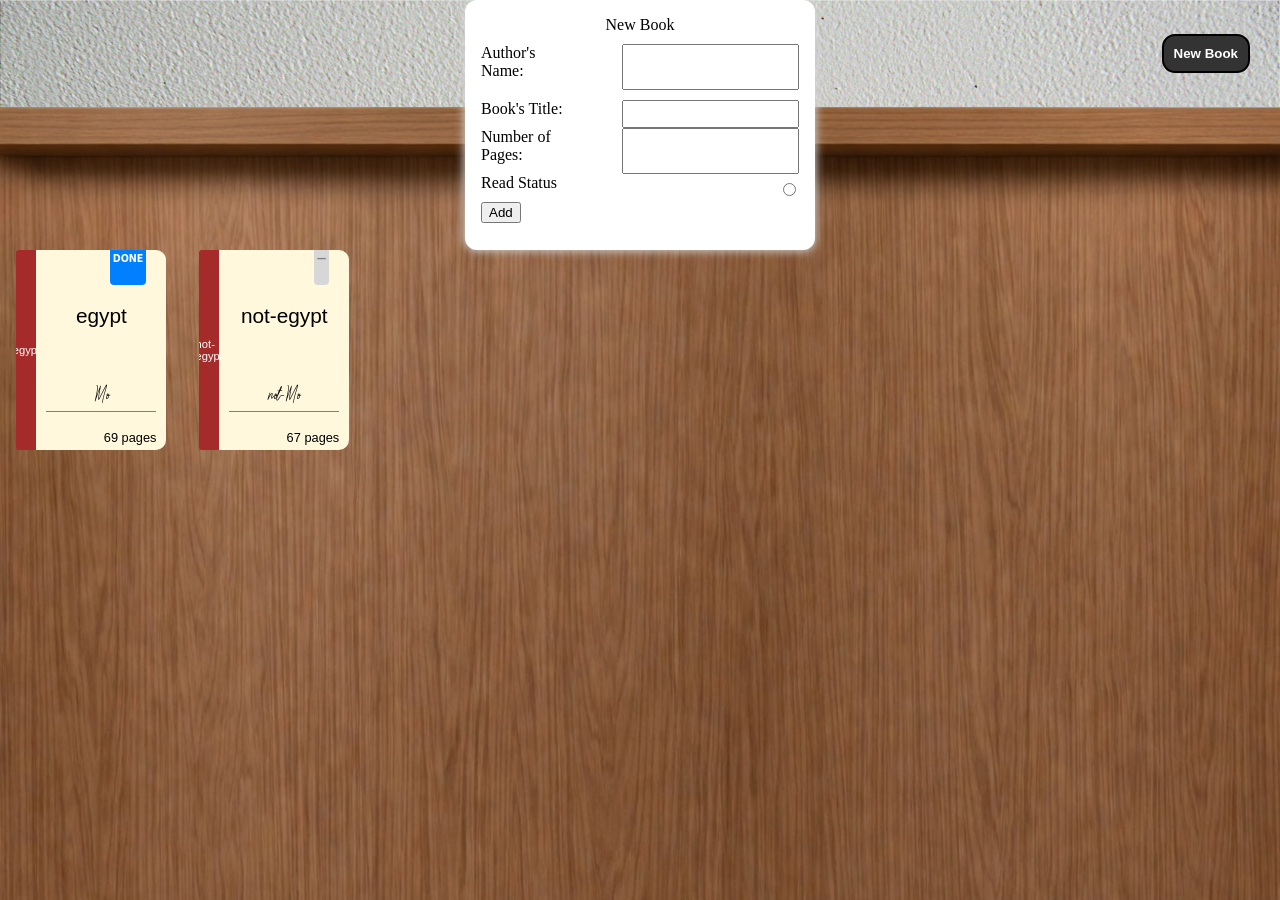
==== index.html @ a5dc8e8d "Add sumbit button" ====
<!DOCTYPE html>
<html lang="en">
<head>
    <meta charset="UTF-8">
    <meta name="viewport" content="width=device-width, initial-scale=1.0">
    <title>Library</title>
    <link rel="stylesheet" href="./style.css">
    <script src="./javascript.js" defer></script>
</head>
<body>
    <div class="container">
        <div class="header-container">
            <div class="cardboard">
                <h1 class="title">My library</h1>
            </div>
            <button class="add" type="button">New Book</button>
        </div>
        <div class="shelf-container"></div>
        <dialog class="dialog">
            <p>New Book</p>
            <form action="#" name="book" method="get">
                <div class="authorDialog">
                    <label for="author">Author's Name:</label>
                    <input type="text" name="book" id="author">
                </div>
                <div class="bookDialog">
                    <label for="title">Book's Title:</label>
                    <input type="text" name="book" id="title">
                </div>
                <div class="numberDialog">
                    <label for="number">Number of Pages:</label>
                    <input type="number" name="book" id="number">
                </div>
                <div class="statusDialog">
                    <label for="status">Read Status</label>
                    <input type="radio" name="book" id="status" value="Read">
                </div>
                <button type="submit">Add</button>
            </form>
        </dialog>
    </div>
</body>
</html>
---- style.css ----
@font-face {
    font-family: 'Marker';
    src: url('./fonts/marker/MarkerRegularRegular.woff2') format('woff2'),
        url('./fonts/marker/MarkerRegularRegular.woff') format('woff');
    font-weight: normal;
    font-style: normal;
    font-display: swap;
}
@font-face {
    font-family: 'The Vintage';
    src: url('./fonts/author/TheVintageRegular.woff2') format('woff2'),
        url('./fonts/author/TheVintageRegular.woff') format('woff');
    font-weight: normal;
    font-style: normal;
    font-display: swap;
}
html, body {
    height: 100%;
    margin: 0;
    padding: 0;
    box-sizing: border-box;
} 
*, *::before, *::after {
    box-sizing: border-box; 
}
.container {
    display: grid;
    height: 100vh;
    grid-template-rows: auto 1fr;
}
.header-container {
    grid-row: 1 / 2;
    background-image: url(./images/wall.jpg);
    background-size: cover;
    display: grid;
    grid-template-columns: 1fr auto 1fr;
}
.cardboard {
    padding: 40px;
    background-image: url(./images/cardboard.png);
    background-size: cover;
    background-repeat: no-repeat;
    grid-column: 2 / 3;
    display: flex;
    justify-content: center;
}
h1 {
    margin: 0;
    font-family: "Marker", system-ui, -apple-system, BlinkMacSystemFont, 'Segoe UI', Roboto, Oxygen, Ubuntu, Cantarell, 'Open Sans', 'Helvetica Neue', sans-serif;
    font-size: 1.6rem;
}
.add {
    margin-right: 30px;
    grid-column: 3 / 4;
    justify-self: end;
    align-self: center;
    padding: 10px;
    background-color: #333333;
    color: white;
    font-weight: 600;
    border: solid 2px black;
    border-radius: 13px;
}
.add:active {
    background-color: green;
}
.shelf-container {
    grid-row: 2 / 3;
    background-image: url(./images/background.png);
    background-size: cover;
    background-repeat: no-repeat;
    padding-top: 60px;
    display: grid;
    grid-template: 1fr 1fr / 1fr 1fr 1fr 1fr 1fr 1fr 1fr;
}
.cover {
    justify-self: center;
    align-self: center;
    display: flex;
    width: 150px;
    height: 220px;
    max-height: 200px; 
    overflow: hidden;
}
.card {
    background-color: cornsilk;
    border-radius: 0px 10px 10px 0px;
    flex: 1;
    display: flex;
    flex-direction: column;
    justify-content: space-between;
}
.titleCard {
    margin: 0;
    align-self: center;
    font-size: 1.3rem;
    margin-bottom: 40px;
}
.spine p, .card p:not(.status, .author) {
    font-family: sans-serif,system-ui, -apple-system, BlinkMacSystemFont, 'Segoe UI', Roboto, Oxygen, Ubuntu, Cantarell, 'Open Sans', 'Helvetica Neue', sans-serif;
 }
 .author, .pages {
    font-size: 0.8rem;
 }
.author {
    margin: 0;
     font-family: 'The Vintage' , system-ui, -apple-system, BlinkMacSystemFont, 'Segoe UI', Roboto, Oxygen, Ubuntu, Cantarell, 'Open Sans', 'Helvetica Neue', sans-serif;
     text-align: center;
     align-self: center;
     border-bottom: solid 1px gray;
     height: 25px;
     width: 110px;
     margin-bottom: px;
}
.pages {
    margin: 0;
    align-self: end;
    margin: 0px 10px 5px 0px;
}
.spine {
    background-color: brown;
    writing-mode: sideways-lr;
    height: auto;
    width: 20px;
    display: flex;
    justify-content: center;
    align-items: center;
    border-radius: 3px 0px 0px 3px;
}
.titleSpine {
    margin: 0;
    font-size: 0.7rem;
    color: white;
}
.ribbon {
    background-color: grey;
    padding: 3px;
    height: 35px;
    border-radius: 0px 0px 4px 4px;
    align-self: end;
    writing-mode: sideways-rl;
    margin-right: 20px;
}
.status {
    margin: 0;
    font-family: Roboto, system-ui, -apple-system, BlinkMacSystemFont, 'Segoe UI',Oxygen, Ubuntu, Cantarell, 'Open Sans', 'Helvetica Neue', sans-serif ;
    font-size: 0.6rem;
    font-weight: bold;
    text-align: center;
    color: white;
}
.dialog {
    border: none;
    border-radius: 12px;
    box-shadow: 0px 0px 10px 1px lightgray;
    /* padding: 30px 10px; */
    height: 250px;
    width: 350px;
    display: flex;
    flex-direction: column;
    align-items: center;
    /* flex: 1; */
}
/* form {
    display: flex;
    flex-direction: column;
} */
form > div {
    display: flex;
    justify-content: space-between;
    gap: 40px;
}
.dialog :first-child {
    margin: 0;
    margin-bottom: 10px;
}
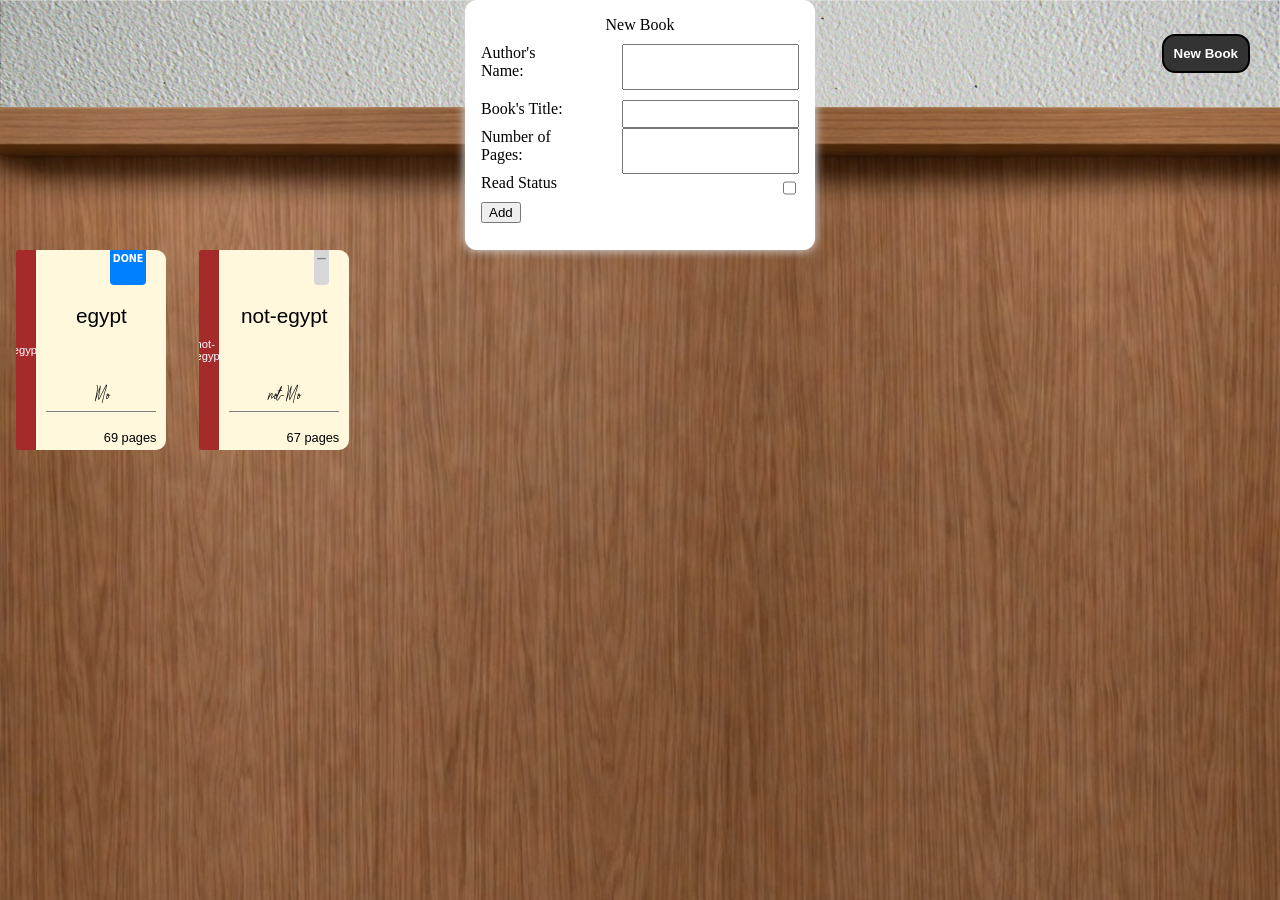
==== commit d129e797: "Change radio button into checkbox" ====
--- a/index.html
+++ b/index.html
@@ -33,7 +33,7 @@
                 </div>
                 <div class="statusDialog">
                     <label for="status">Read Status</label>
-                    <input type="radio" name="book" id="status" value="Read">
+                    <input type="checkbox" name="book" id="status" value="Read">
                 </div>
                 <button type="submit">Add</button>
             </form>
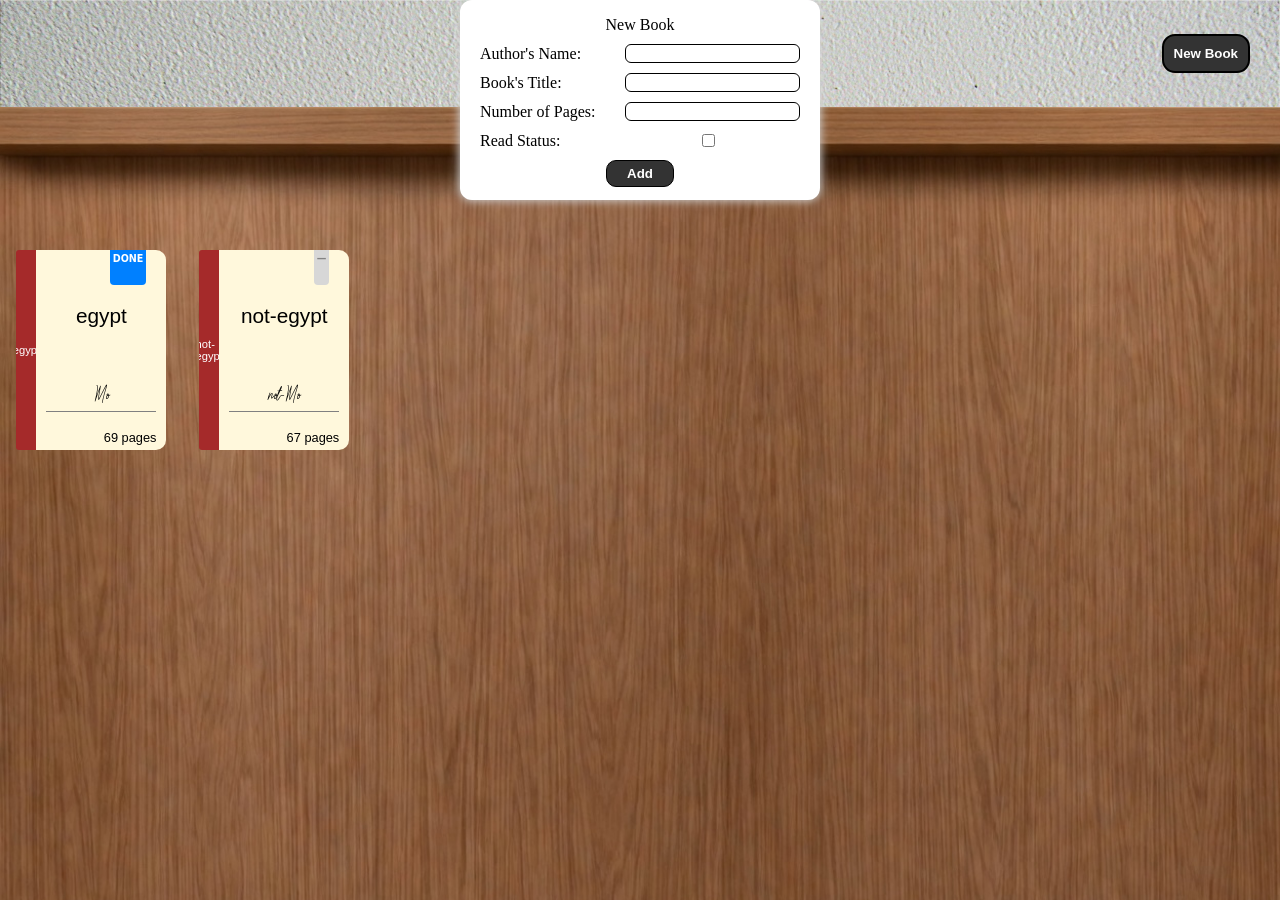
==== commit 0654ff10: "Add : to read status" ====
--- a/index.html
+++ b/index.html
@@ -32,10 +32,12 @@
                     <input type="number" name="book" id="number">
                 </div>
                 <div class="statusDialog">
-                    <label for="status">Read Status</label>
+                    <label for="status">Read Status:</label>
                     <input type="checkbox" name="book" id="status" value="Read">
                 </div>
-                <button type="submit">Add</button>
+                <div class="addBtn">
+                    <button type="submit" id="addBtn">Add</button>
+                </div>
             </form>
         </dialog>
     </div>
--- a/style.css
+++ b/style.css
@@ -153,24 +153,46 @@
     border: none;
     border-radius: 12px;
     box-shadow: 0px 0px 10px 1px lightgray;
-    /* padding: 30px 10px; */
-    height: 250px;
-    width: 350px;
+    height: 200px;
+    width: 360px;
     display: flex;
     flex-direction: column;
     align-items: center;
-    /* flex: 1; */
 }
-/* form {
+.dialog > p {
+    margin: 0;
+    margin-bottom: 10px;
+}
+form {
+    width: 320px;
     display: flex;
     flex-direction: column;
-} */
-form > div {
+    }
+form div {
     display: flex;
     justify-content: space-between;
-    gap: 40px;
+    align-items: center;
+    margin-bottom: 10px;
 }
-.dialog :first-child {
-    margin: 0;
-    margin-bottom: 10px;
+#status {
+    margin-right: 85px;
+}
+form input {
+    border: 1px solid black;
+    border-radius: 6px;
+}
+.addBtn {
+    display: flex;
+    justify-content: center;
+}
+#addBtn {
+    border: 1px solid black;
+    background-color: #333333;
+    color: white;
+    font-weight: 700;
+    border-radius: 10px;
+    padding: 5px 20px;
+}
+#addBtn:active {
+    background-color: green;
 }
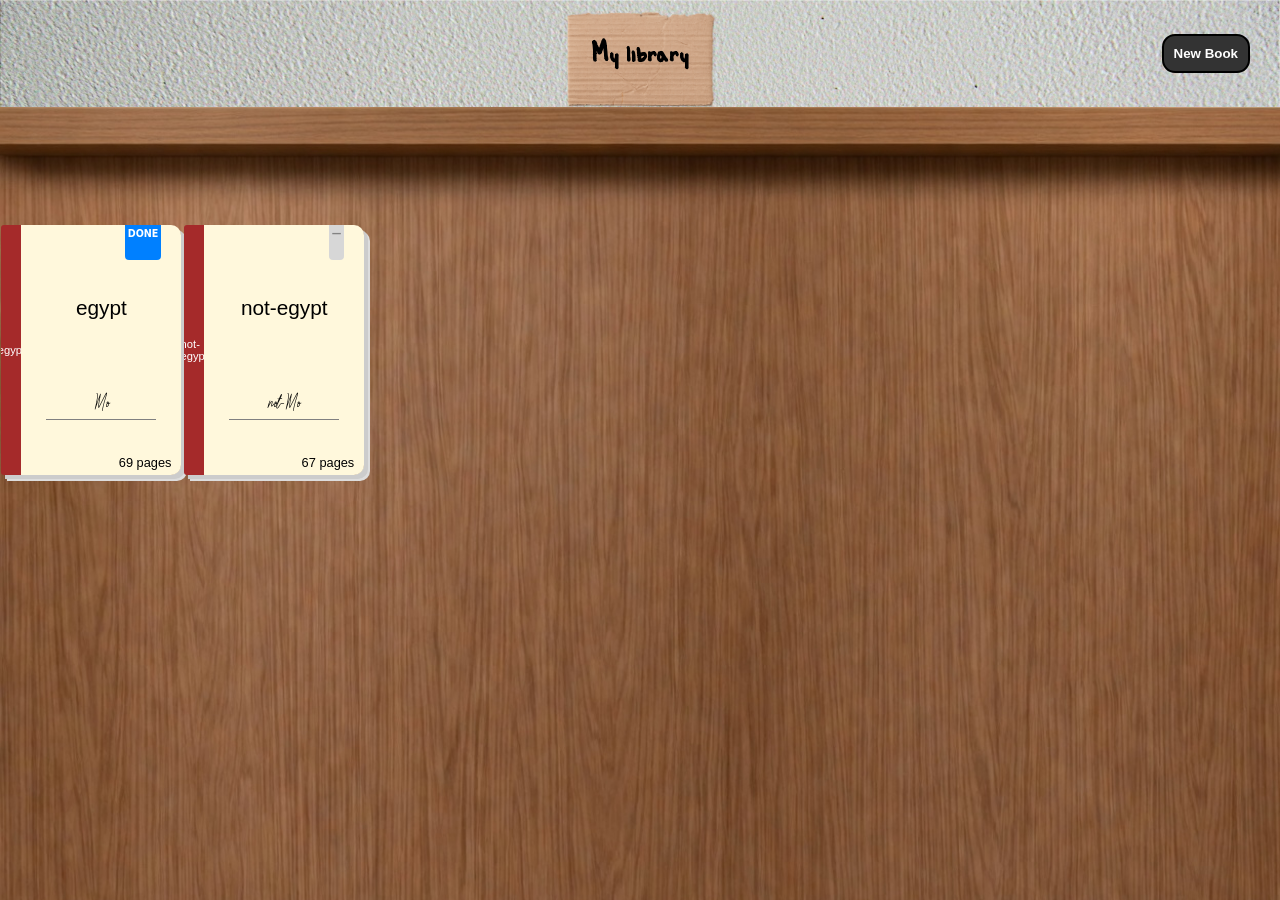
==== commit 5e53913a: "Add validation for input" ====
--- a/index.html
+++ b/index.html
@@ -21,19 +21,19 @@
             <form action="#" name="book" method="get">
                 <div class="authorDialog">
                     <label for="author">Author's Name:</label>
-                    <input type="text" name="book" id="author">
+                    <input type="text" name="book" id="author" required minlength="10" maxlength="20">
                 </div>
                 <div class="bookDialog">
                     <label for="title">Book's Title:</label>
-                    <input type="text" name="book" id="title">
+                    <input type="text" name="book" id="title" required minlength="5" maxlength="35">
                 </div>
                 <div class="numberDialog">
                     <label for="number">Number of Pages:</label>
-                    <input type="number" name="book" id="number">
+                    <input type="number" name="book" id="number" required>
                 </div>
                 <div class="statusDialog">
                     <label for="status">Read Status:</label>
-                    <input type="checkbox" name="book" id="status" value="Read">
+                    <input type="checkbox" name="book" id="status" value="Read" required checked>
                 </div>
                 <div class="addBtn">
                     <button type="submit" id="addBtn">Add</button>
--- a/style.css
+++ b/style.css
@@ -77,14 +77,19 @@
     justify-self: center;
     align-self: center;
     display: flex;
-    width: 150px;
-    height: 220px;
-    max-height: 200px; 
+    width: 180px;
+    min-height: 250px; 
     overflow: hidden;
+    border-radius: 0px 10px 10px 0px;
+    box-shadow: 4px 4px 0px #ccc,
+                6px 6px 0px  #ddd;
+}
+.cover:hover {
+    width: 185px;
+    min-height: 255px; 
 }
 .card {
     background-color: cornsilk;
-    border-radius: 0px 10px 10px 0px;
     flex: 1;
     display: flex;
     flex-direction: column;
@@ -149,7 +154,7 @@
     text-align: center;
     color: white;
 }
-.dialog {
+.dialog[open] {
     border: none;
     border-radius: 12px;
     box-shadow: 0px 0px 10px 1px lightgray;
@@ -158,8 +163,9 @@
     display: flex;
     flex-direction: column;
     align-items: center;
-}
-.dialog > p {
+    overflow: hidden;
+}
+.dialog[open] > p {
     margin: 0;
     margin-bottom: 10px;
 }
